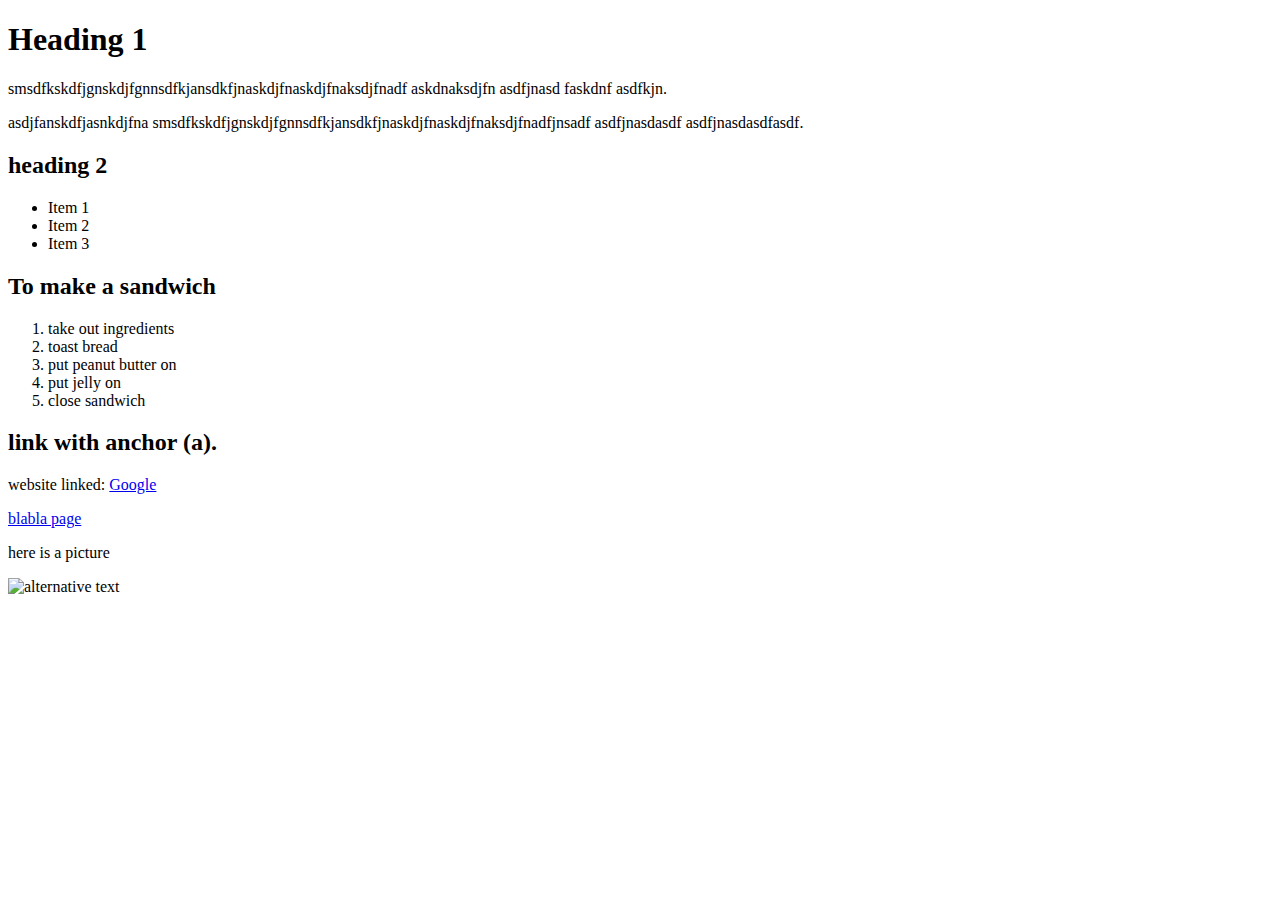
==== Index.html @ 8c036d5f "Initial commit" ====
<!DOCTYPE html>
<html lang="en">
<head>
    <meta charset="UTF-8">
    <meta http-equiv="X-UA-Compatible" content="IE=edge">
    <meta name="viewport" content="width=device-width, initial-scale=1.0">
    <title>First Web Page</title>
</head>
<body>
    <h1>Heading 1</h1>
   <p></p> smsdfkskdfjgnskdjfgnnsdfkjansdkfjnaskdjfnaskdjfnaksdjfnadf
    askdnaksdjfn
    asdfjnasd
    faskdnf
    asdfkjn. </p>
    <p>asdjfanskdfjasnkdjfna
        smsdfkskdfjgnskdjfgnnsdfkjansdkfjnaskdjfnaskdjfnaksdjfnadfjnsadf
        asdfjnasdasdf
        asdfjnasdasdfasdf.  </p>

<h2>heading 2</h2>

<!-- comentary -->
<ul>
    <li>Item 1</li>
    <li>Item 2</li>
    <li>Item 3</li>
</ul>

<h2>To make a sandwich</h2>
<ol>

    <li>take out ingredients</li>
    <li>toast bread</li>
    <li>put peanut butter on</li>
    <li> put jelly on</li>
    <li> close sandwich</li>
</ol>
<h2>link with anchor (a).</h2>
<p> website linked: <a href= "https://www.google.com " target="_blank">Google</a></p>

<p> <a href="blabla.html">blabla page</a></p>

<p>here is a picture</p>
    
<img src="http://placekitten.com/200/300" alt="alternative text" title="img title blabla">


</body>
</html>
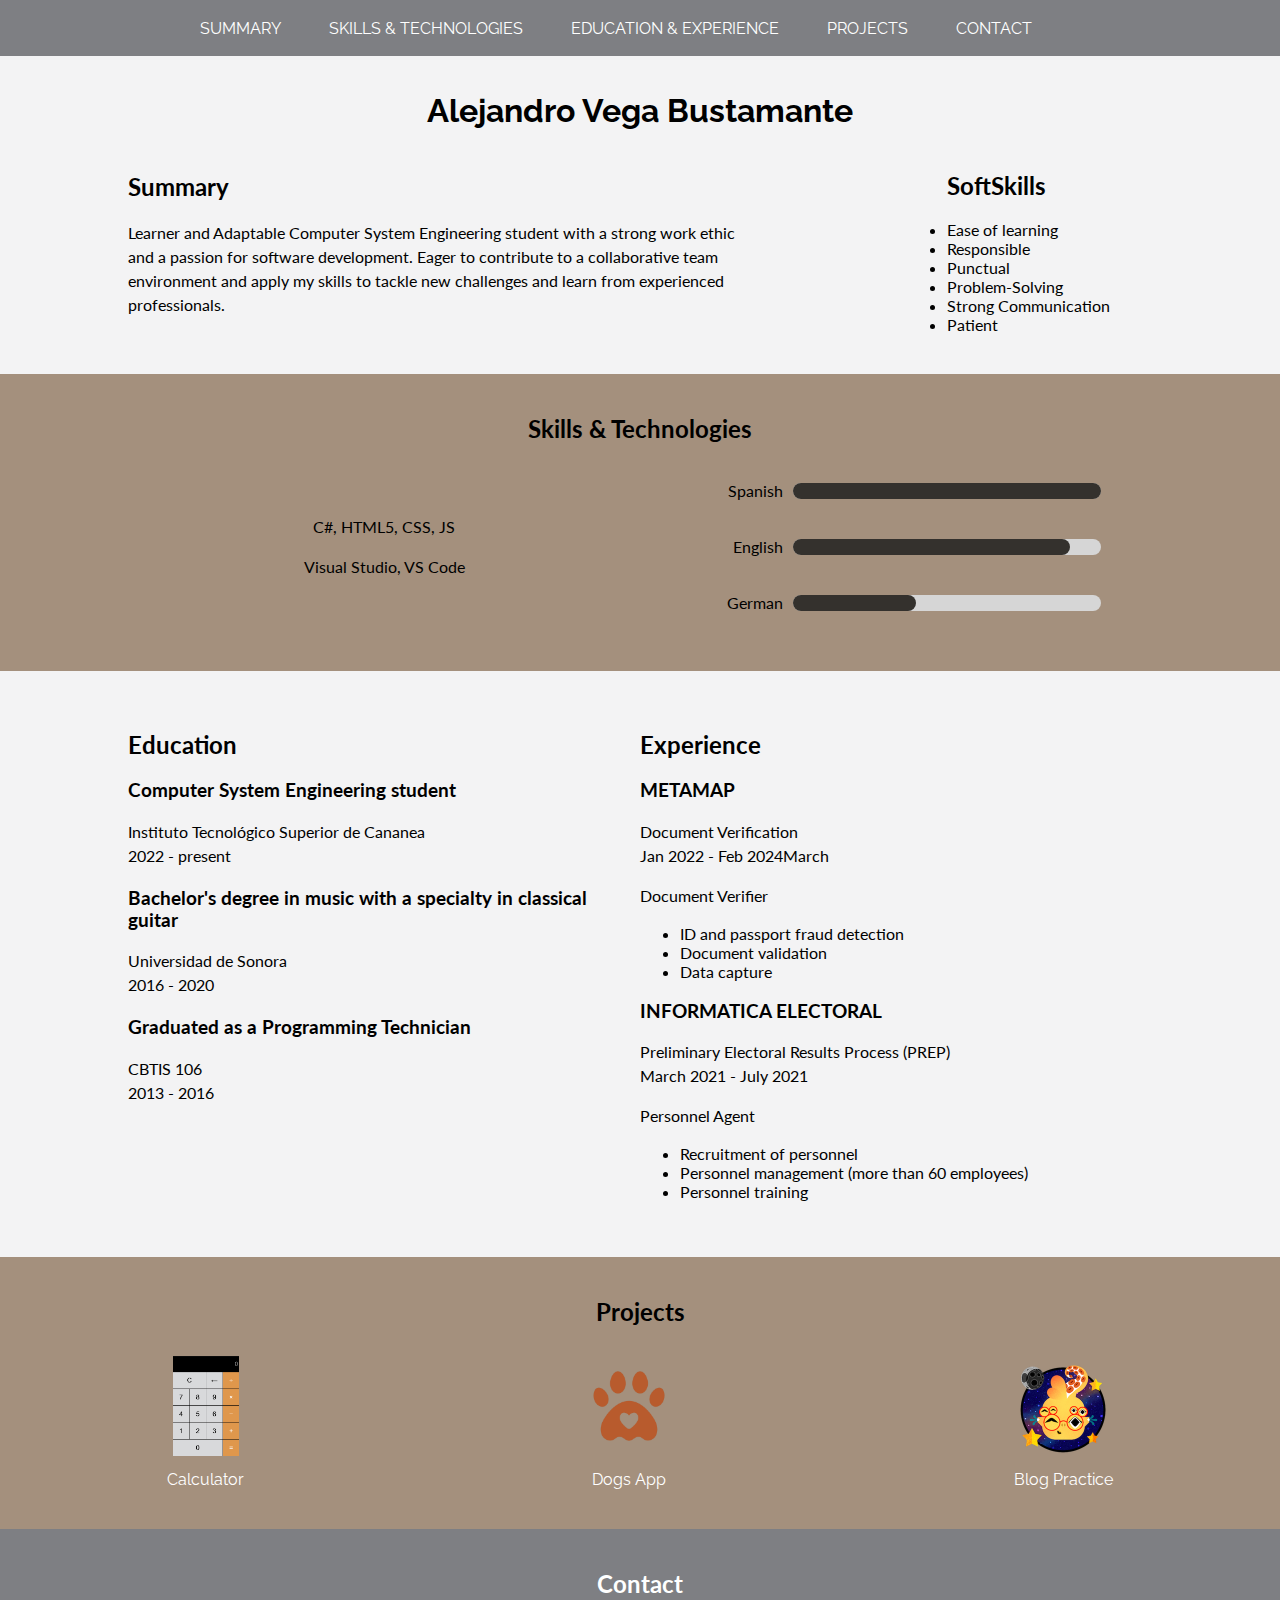
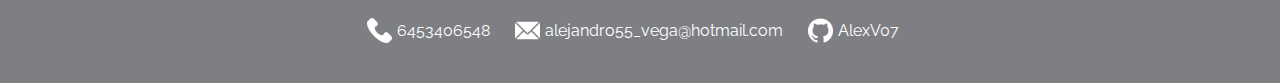
==== commit 5e12b3c5: "Add Full Page (Inicial Commit)" ====
--- a/Index.html
+++ b/Index.html
@@ -1,50 +1,127 @@
-<!DOCTYPE html>
-<html lang="en">
-<head>
-    <meta charset="UTF-8">
-    <meta http-equiv="X-UA-Compatible" content="IE=edge">
-    <meta name="viewport" content="width=device-width, initial-scale=1.0">
-    <title>First Web Page</title>
-</head>
-<body>
-    <h1>Heading 1</h1>
-   <p></p> smsdfkskdfjgnskdjfgnnsdfkjansdkfjnaskdjfnaskdjfnaksdjfnadf
-    askdnaksdjfn
-    asdfjnasd
-    faskdnf
-    asdfkjn. </p>
-    <p>asdjfanskdfjasnkdjfna
-        smsdfkskdfjgnskdjfgnnsdfkjansdkfjnaskdjfnaskdjfnaksdjfnadfjnsadf
-        asdfjnasdasdf
-        asdfjnasdasdfasdf.  </p>
-
-<h2>heading 2</h2>
-
-<!-- comentary -->
-<ul>
-    <li>Item 1</li>
-    <li>Item 2</li>
-    <li>Item 3</li>
-</ul>
-
-<h2>To make a sandwich</h2>
-<ol>
-
-    <li>take out ingredients</li>
-    <li>toast bread</li>
-    <li>put peanut butter on</li>
-    <li> put jelly on</li>
-    <li> close sandwich</li>
-</ol>
-<h2>link with anchor (a).</h2>
-<p> website linked: <a href= "https://www.google.com " target="_blank">Google</a></p>
-
-<p> <a href="blabla.html">blabla page</a></p>
-
-<p>here is a picture</p>
-    
-<img src="http://placekitten.com/200/300" alt="alternative text" title="img title blabla">
-
-
-</body>
-</html>
+<!DOCTYPE html>
+<html lang="en">
+<head>
+    <meta charset="UTF-8">
+    <meta name="viewport" content="width=device-width, initial-scale=1.0">
+    <title>Alejandro Vega Resume</title>
+    <link rel="stylesheet" href="Css/Style.css">
+    <link rel="preconnect" href="https://fonts.googleapis.com">
+    <link rel="preconnect" href="https://fonts.gstatic.com" crossorigin>
+    <link href="https://fonts.googleapis.com/css2?family=Lato:ital,wght@0,100;0,300;0,400;0,700;0,900;1,100;1,300;1,400;1,700;1,900&family=Raleway:ital,wght@0,100..900;1,100..900&display=swap" rel="stylesheet">
+    
+</head>
+<body>
+    <div>
+        <nav id="MyHeader">
+            <ul>
+                <li><a href="#Home">Summary</a></li>
+                <li><a href="#Skills">Skills & Technologies</a></li>
+                <li><a href="#Education">Education & Experience</a></li>
+                <li><a href="#Projects">Projects</a></li>
+                <li><a href="#Contact">Contact</a></li>
+            </ul>
+        </nav>
+    </div>
+    <span id="Home"></span>
+    <h1 >Alejandro Vega Bustamante</h1>
+    <div class="flex">
+        <div class="Summary"> 
+            <h2>Summary</h2>
+            <p>Learner and Adaptable Computer System Engineering student with a strong work ethic and a passion for software development. Eager to contribute to a collaborative team environment and apply my skills to tackle new challenges and learn from experienced professionals.</p>
+        </div>
+    
+        <div class="SoftSkills">
+            <h2>SoftSkills</h2>
+                <li>Ease of learning</li>
+                <li>Responsible</li>
+                <li>Punctual</li>
+                <li>Problem-Solving</li>
+                <li>Strong Communication</li>
+                <li>Patient</li>
+            </ul>
+        </div>
+    </div>
+
+    <span id="Skills"></span>
+    <div class="Skills">   
+        <h2 class="center">Skills & Technologies</h2>
+        <div class="flex Phone">
+            <div class="half center PhoneH">
+                <p>C#, HTML5, CSS, JS </p>
+                <p>Visual Studio, VS Code</p>
+            </div>
+            <div class="half lenguages">
+
+                <div class="flex"><p class="width120">Spanish</p><div class="container"> <div class="spanish"></div></div> </div>
+                <div class="flex"><p class="width120">English</p><div class="container"> <div class="english"></div></div> </div>
+                <div class="flex"><p class="width120">German</p><div class="container"> <div class="german"></div></div> </div>
+            </div>
+        </div>
+    </div>
+
+
+<div class="flex vertical" id="Education">
+    <div class="half">
+        <h2>Education</h2>
+        <h3>Computer System Engineering student</h3>
+        <p>Instituto Tecnológico Superior de Cananea <br>2022 - present</p>
+        <h3>Bachelor's degree in music with a specialty in classical guitar</h3>
+        <p>Universidad de Sonora <br>2016 - 2020</p>
+        <h3>Graduated as a Programming Technician</h3>
+        <p>CBTIS 106 <br>2013 - 2016</p>
+    </div>
+    
+    <div class="half"> 
+        <h2>Experience</h2>
+        <h3>METAMAP</h3>
+        <p>Document Verification <br> Jan 2022 - Feb 2024March</p>
+        <p>Document Verifier</p>
+        <ul>
+            <li>ID and passport fraud detection</li>
+            <li>Document validation</li>
+            <li>Data capture</li>
+        </ul>
+        <h3>INFORMATICA ELECTORAL</h3>
+        <p>Preliminary Electoral Results Process (PREP) <br>March 2021 - July 2021</p>
+        <p>Personnel Agent</p>
+        <ul>
+            <li>Recruitment of personnel</li>
+            <li>Personnel management (more than 60 employees)</li>
+            <li>Personnel training</li>
+        </ul>
+    </div>
+</div>
+
+    <div class="center projectsbg" id="Projects"> 
+        <h2>Projects</h2>
+        <div class="projects">
+            <div class="column">
+                <a href="Projects/Calculator/calculator.html"><img src="Img/Calc.png" alt="P1"></a>
+                <a href="Projects/Calculator/calculator.html">Calculator</a>
+            </div>
+            <div class="column">
+                <a href="Projects/Dogs App/Index.html"><img src="Img/dogIcon.png" alt="P2"></a>
+                <a href="Projects/Dogs App/Index.html">Dogs App</a>
+            </div>
+            <div class="column">
+                <a href="Projects/Blog_Css practice/blog.html"><img src="Img/logo.png" alt="P3"></a>
+                <a href="Projects/Blog_Css practice/blog.html">Blog Practice</a>
+            </div>
+        </div>
+    </div>
+
+    <div class="center Contactbg" id="Contact"> 
+        <h2>Contact</h2>
+        <div class="Contact">
+            <img src="Img/phoneW.png" alt="Phone">
+            <a href="tel:6453406548">6453406548</a>
+            <img src="Img/emailW.png" alt="E-mail">
+            <a href="mailto:alejandro55_vega@hotmail.com">alejandro55_vega@hotmail.com</a>
+            <img src="Img/githubW.png" alt="GitHub">
+            <a href="https://github.com/AlexV07">AlexV07</a>
+        </div>
+    </div>
+
+</body>
+<script src="JS/Script.js"></script>
+</html>--- a/Css/Style.css
+++ b/Css/Style.css
@@ -0,0 +1,189 @@
+body {
+    font-family: 'Open Sans', sans-serif;
+    margin: 0;
+    background-color: #f3f3f4;
+}
+h1{
+    font-family: 'raleway';
+    text-align: center;
+    padding-top: 15px;
+}
+h2, h3, p, li, a{
+    font-family: 'lato';
+}
+p{
+    line-height: 1.5;
+}
+nav{
+    margin: 0;
+}
+nav ul{
+    padding: 10px 0;
+    width: 100%;
+    background-color: #7e7f83;
+    display: flex;
+    justify-content: center;
+    list-style-type: none;
+    margin: 0;
+
+}
+nav li{
+    margin: .5rem 3rem .5rem 0;
+    
+}
+nav ul a{
+    text-decoration: none;
+    text-transform: uppercase;
+    font-family: 'raleway';
+    color: white;
+
+    
+}
+.sticky {
+    position: fixed;
+    top: 0;
+    width: 100%
+  }
+.flex{
+    display: flex;
+    justify-content: center;
+    align-items: center;
+    margin: 0 10%;
+    
+}
+.center{
+    text-align: center;
+}
+.half{
+    width: 50%;
+    border: solid 0px red;
+
+}
+.vertical{
+    display: flex;
+    align-items: flex-start;
+    padding: 40px 0 0 0;
+}
+.width120{
+    width: 120px;
+}
+
+.lenguages{
+    text-align: right;
+}
+.container{
+    margin-left: 10px;
+    width: 400px;
+    background-color: #d6d6d6;
+    border-radius: 20px;
+}
+.spanish{
+    background-color: #34312d;
+    padding: 8px 0;
+    width: 100%;
+    border-radius: 20px;
+}
+.english{
+    background-color: #34312d;
+    padding: 8px 0;
+    width: 90%;
+    border-radius: 20px;
+}
+
+.german{
+    background-color: #34312d;
+    padding: 8px 0;
+    width: 40%;
+    border-radius: 20px;
+}
+.Summary{
+    width: 75%;
+    padding: 0 20% 0 0;
+}
+.SoftSkills{
+    width: 25%;
+}
+.Skills, .projectsbg{
+    background-color: #a4907d;
+    padding: 20px 0 40px 0;
+    margin: 40px 0 0 0;
+}
+.projects{
+    display: flex;
+    justify-content: center;
+}
+
+.projects img{
+    max-height: 100px;
+}
+.projects a{
+    text-decoration: none;
+    font-family: 'raleway';
+    color: white;
+    margin-top: 10px;
+}
+.projects a:hover, .Contact a:hover{
+    color: #34312d;
+}
+.column{
+    display: grid;
+    justify-content: center;
+    margin: auto;
+}
+.Contact{
+    display: flex;
+    justify-content: center;
+    align-items: center;
+}
+.Contactbg{
+    background-color: #7e7f83;
+    color: white;
+    padding: 40px 0 ;
+}
+.Contactbg h2{
+    margin: 0 0 20px 0;
+}
+.Contact img {
+    max-height: 25px;
+    margin: 0px 5px;
+}
+.Contact a{
+    margin-right: 20px;
+    color: white;
+    text-decoration: none;
+    font-family: 'raleway';
+}
+
+/*SmallScreens*/
+@media only screen and (max-width: 600px) {
+    nav ul{
+        display: flex;
+        flex-wrap: wrap;
+    }
+    .Contact{
+        display: flex;
+        flex-wrap: wrap;
+    }
+    .Summary{
+        width: 100%;
+    }
+    .SoftSkills{
+        width: 100%;
+    }
+    .flex{
+        display: block;
+    }
+    .container{
+        width: 200px;
+    }
+    .half{
+        width: 100%;
+    }
+    
+    .Phone{
+        display: flex;
+        justify-content: center;
+        text-align: center;
+    }
+
+  }